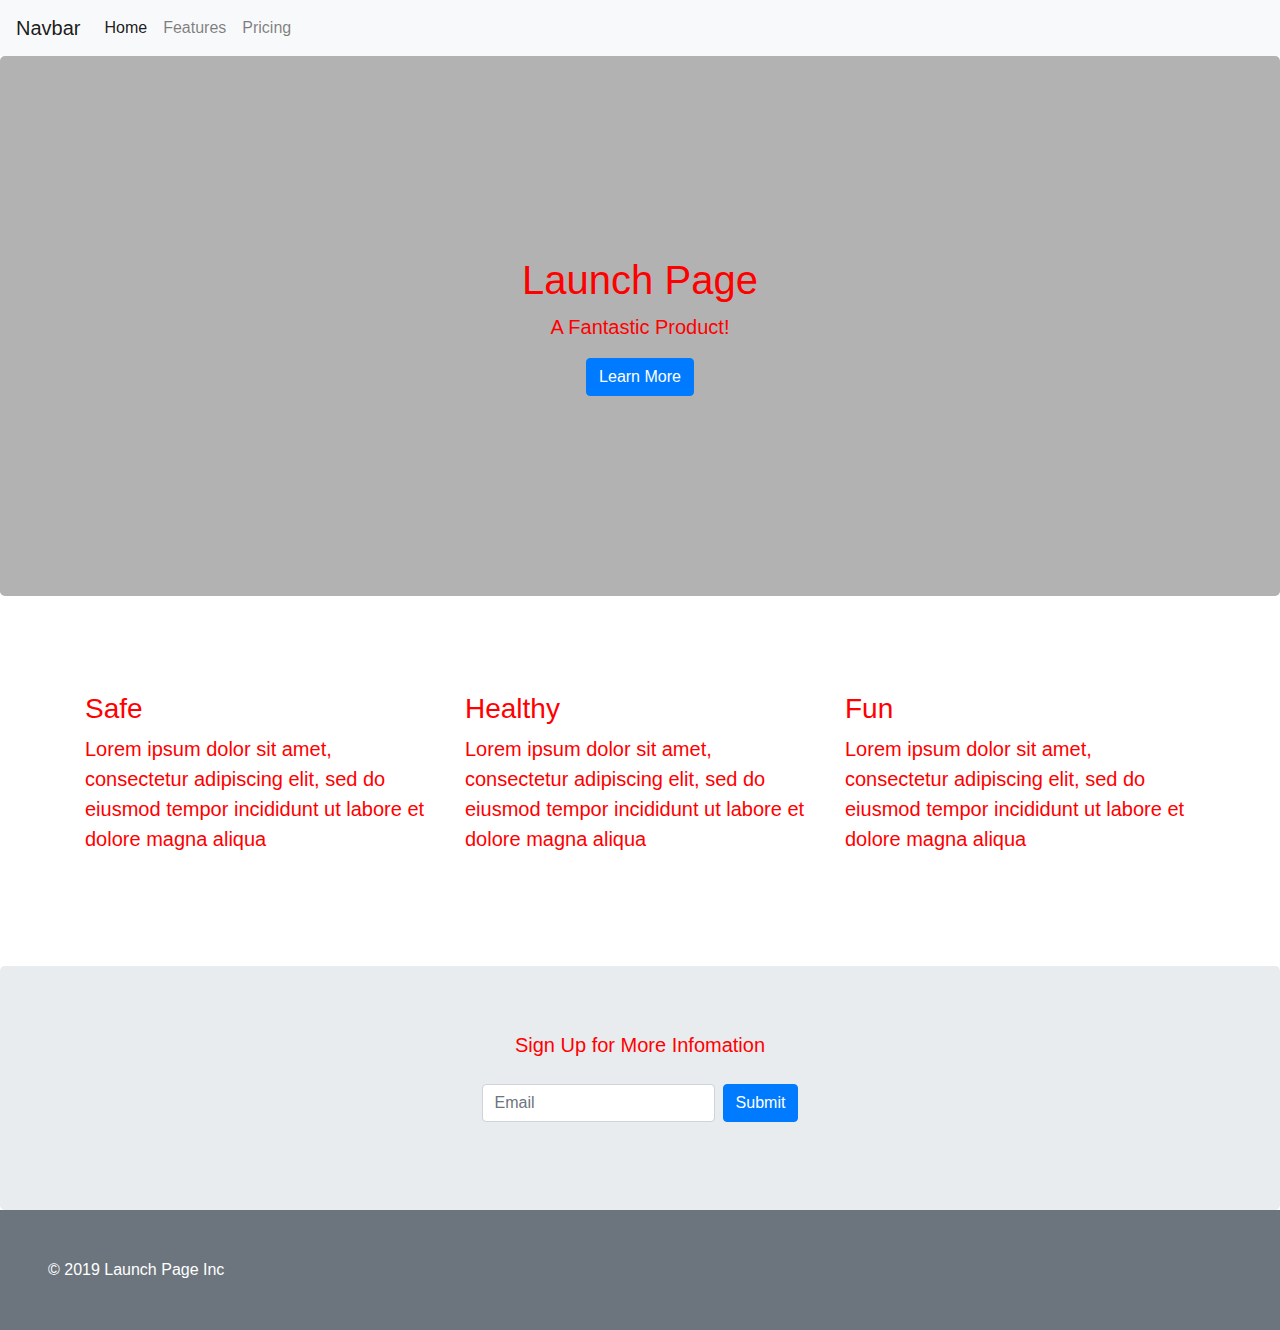
==== index.html @ 422bd471 "hey" ====
<head>
  <meta charset="UTF-8">
  <meta name="viewport" content="width=device-width, initial-scale=1.0">
  <meta http-equiv="X-UA-Compatible" content="ie=edge">
  <title>Document</title>

  <!-- BOOTSTRAP -->
  <link rel="stylesheet" href="https://stackpath.bootstrapcdn.com/bootstrap/4.3.1/css/bootstrap.min.css">
  <!-- BOOTSTRAP THEME -->
  <link rel="stylesheet" href="https://bootswatch.com/4/cerulean/bootstrap.min.css">

  <!-- CUSTOM STYLES -->
  <link rel="stylesheet" href="styles.css">

</head>


<body>

  <!-- NAVBAR -->
  <!-- NAVBAR -->
  <nav class="navbar navbar-expand navbar-light bg-light">
    <a class="navbar-brand" href="#">Navbar</a>
    <div class="navbar-nav">
      <a class="nav-item nav-link active" href="#">Home <span class="sr-only">(current)</span></a>
      <a class="nav-item nav-link" href="#">Features</a>
      <a class="nav-item nav-link" href="#">Pricing</a>
    </div>
  </nav>


  <!-- HERO -->
  <!-- HERO -->
  <div class="jumbotron text-center hero-background-img">
    <h1>Launch Page</h1>
    <p class="lead">A Fantastic Product!</p>
    <a href="#" class="btn btn-primary">Learn More</a>

  </div>


  <!-- BENEFITS -->
  <!-- BENEFITS -->
  <div class="container mb-5 mt-5 pb-5 pt-5">
    <div class="row">
      <div class="col-lg-4">
        <h3>Safe</h3>
        <p class="lead">Lorem ipsum dolor sit amet, consectetur adipiscing elit, sed do eiusmod tempor incididunt ut labore et dolore magna aliqua</p>
      </div>
      <div class="col-lg-4">
        <h3>Healthy</h3>
        <p class="lead">Lorem ipsum dolor sit amet, consectetur adipiscing elit, sed do eiusmod tempor incididunt ut labore et dolore magna aliqua</p>
      </div>
      <div class="col-lg-4">
        <h3>Fun</h3>
        <p class="lead">Lorem ipsum dolor sit amet, consectetur adipiscing elit, sed do eiusmod tempor incididunt ut labore et dolore magna aliqua</p>
      </div>
    </div>
  </div>

  <!-- CALL TO ACTION -->
  <div class="jumbotron text-center mb-0">
    <p class="lead mb-4">Sign Up for More Infomation</p>
    <div class="d-flex justify-content-center">
      <form action="#" class='form-inline'>
        <input type="text" class="form-control mb-2 mr-sm-2" placeholder="Email"/>
        <button type="submit" class="btn btn-primary mb-2">Submit</button>
      </form>
    </div>
  </div>

  <!-- FOOTER -->
  <div class="bg-secondary p-5 text-white">
    &copy; 2019 Launch Page Inc
  </div>

</body>
</html>
---- styles.css ----
body {
  color:red;
}


.navbar {
  padding 1rem;
  background-color: blue;
}

.btn-primary:hover {
 
  color: white;
}

.hero-background-img {
  position: relative;
  background: rgba(0, 0, 0, 0.3); /* If our image is bright, we can tone it down with this darker overlay */
  padding-top:200px;
  padding-bottom:200px;
}

.hero-background-img:after {
  content: "";
  position: absolute;
  background-image: url("https://unsplash.com/photos/ZQprWtq4ZJw");
  background-repeat: no-repeat;
  background-size: cover;
  background-position: center;
  top: 0;
  left: 0;
  right: 0;
  bottom: 0;
  z-index: -1;
  opacity: 0.5; /* Tone the image down further by giving it transparency */
}
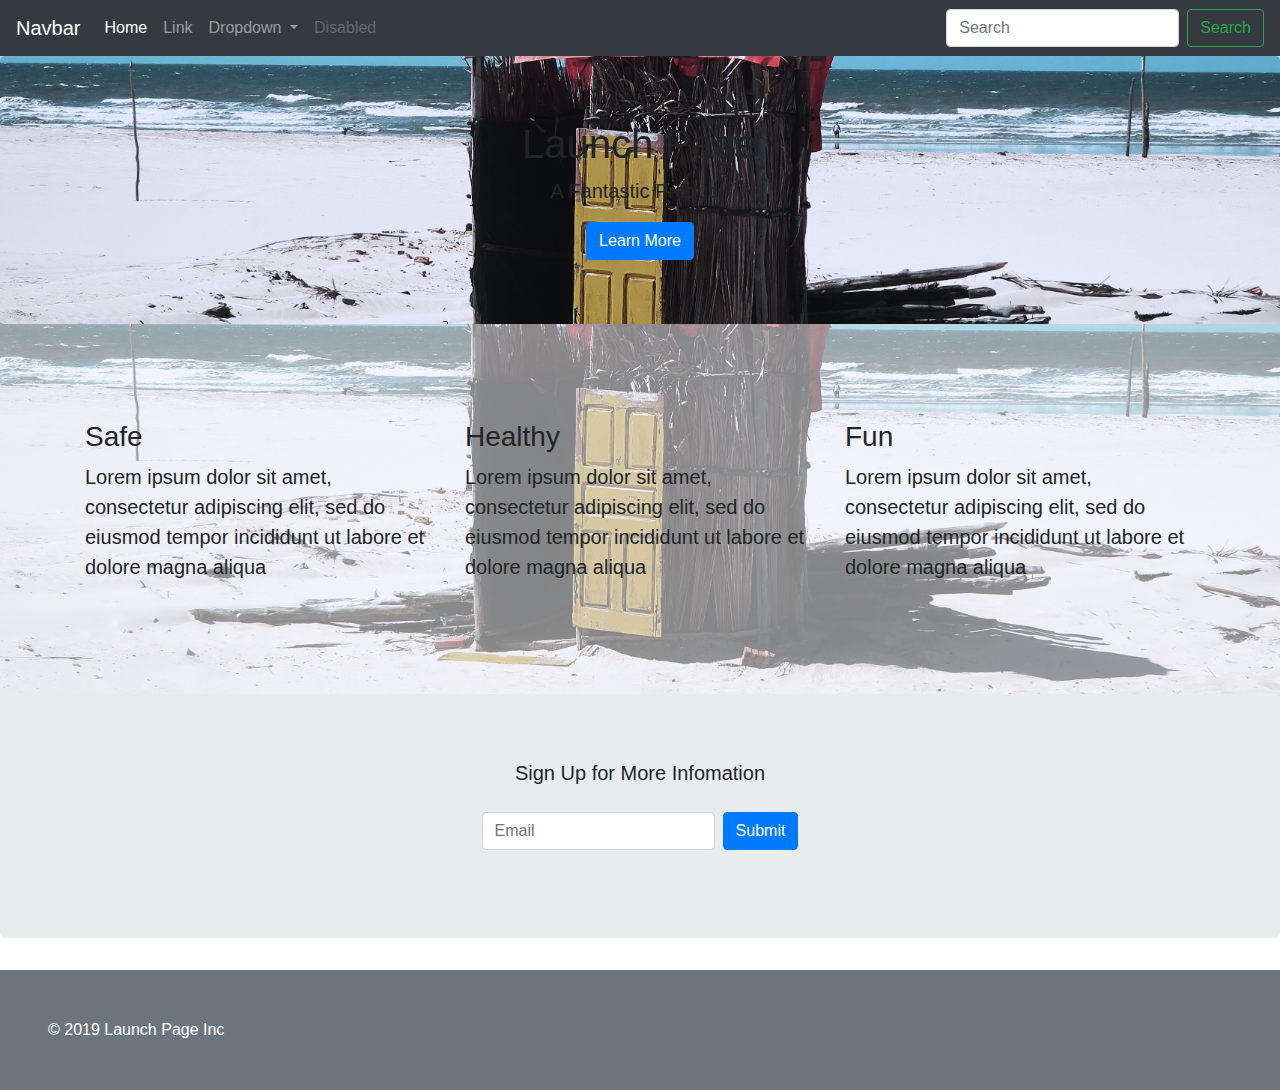
==== commit 1677b2de: "cool" ====
--- a/index.html
+++ b/index.html
@@ -4,6 +4,9 @@
   <meta http-equiv="X-UA-Compatible" content="ie=edge">
   <title>Document</title>
 
+  <script src="https://code.jquery.com/jquery-3.3.1.slim.min.js" integrity="sha384-q8i/X+965DzO0rT7abK41JStQIAqVgRVzpbzo5smXKp4YfRvH+8abtTE1Pi6jizo" crossorigin="anonymous"></script>
+  <script src="https://cdnjs.cloudflare.com/ajax/libs/popper.js/1.14.7/umd/popper.min.js" integrity="sha384-UO2eT0CpHqdSJQ6hJty5KVphtPhzWj9WO1clHTMGa3JDZwrnQq4sF86dIHNDz0W1" crossorigin="anonymous"></script>
+  <script src="https://stackpath.bootstrapcdn.com/bootstrap/4.3.1/js/bootstrap.min.js" integrity="sha384-JjSmVgyd0p3pXB1rRibZUAYoIIy6OrQ6VrjIEaFf/nJGzIxFDsf4x0xIM+B07jRM" crossorigin="anonymous"></script>
   <!-- BOOTSTRAP -->
   <link rel="stylesheet" href="https://stackpath.bootstrapcdn.com/bootstrap/4.3.1/css/bootstrap.min.css">
   <!-- BOOTSTRAP THEME -->
@@ -15,19 +18,47 @@
 </head>
 
 
+
+
 <body>
 
   <!-- NAVBAR -->
   <!-- NAVBAR -->
-  <nav class="navbar navbar-expand navbar-light bg-light">
-    <a class="navbar-brand" href="#">Navbar</a>
-    <div class="navbar-nav">
-      <a class="nav-item nav-link active" href="#">Home <span class="sr-only">(current)</span></a>
-      <a class="nav-item nav-link" href="#">Features</a>
-      <a class="nav-item nav-link" href="#">Pricing</a>
+  <nav class="navbar navbar-expand-lg navbar-dark bg-dark">
+    <a class="navbar-brand" href="/home">Navbar</a>
+    <button class="navbar-toggler" type="button" data-toggle="collapse" data-target="#navbarSupportedContent" aria-controls="navbarSupportedContent" aria-expanded="false" aria-label="Toggle navigation">
+      <span class="navbar-toggler-icon"></span>
+    </button>
+
+    <div class="collapse navbar-collapse" id="navbarSupportedContent">
+      <ul class="navbar-nav mr-auto">
+        <li class="nav-item active">
+          <a class="nav-link" href="#">Home <span class="sr-only">(current)</span></a>
+        </li>
+        <li class="nav-item">
+          <a class="nav-link" href="#">Link</a>
+        </li>
+        <li class="nav-item dropdown">
+          <a class="nav-link dropdown-toggle" href="#" id="navbarDropdown" role="button" data-toggle="dropdown" aria-haspopup="true" aria-expanded="false">
+            Dropdown
+          </a>
+          <div class="dropdown-menu" aria-labelledby="navbarDropdown">
+            <a class="dropdown-item" href="#">Action</a>
+            <a class="dropdown-item" href="#">Another action</a>
+            <div class="dropdown-divider"></div>
+            <a class="dropdown-item" href="#">Something else here</a>
+          </div>
+        </li>
+        <li class="nav-item">
+          <a class="nav-link disabled" href="#" tabindex="-1" aria-disabled="true">Disabled</a>
+        </li>
+      </ul>
+      <form class="form-inline my-2 my-lg-0">
+        <input class="form-control mr-sm-2" type="search" placeholder="Search" aria-label="Search">
+        <button class="btn btn-outline-success my-2 my-sm-0" type="submit">Search</button>
+      </form>
     </div>
   </nav>
-
 
   <!-- HERO -->
   <!-- HERO -->
@@ -37,6 +68,7 @@
     <a href="#" class="btn btn-primary">Learn More</a>
 
   </div>
+
 
 
   <!-- BENEFITS -->
@@ -59,15 +91,16 @@
   </div>
 
   <!-- CALL TO ACTION -->
-  <div class="jumbotron text-center mb-0">
-    <p class="lead mb-4">Sign Up for More Infomation</p>
-    <div class="d-flex justify-content-center">
-      <form action="#" class='form-inline'>
-        <input type="text" class="form-control mb-2 mr-sm-2" placeholder="Email"/>
-        <button type="submit" class="btn btn-primary mb-2">Submit</button>
-      </form>
-    </div>
-  </div>
+ <div class="jumbotron text-center">
+   <p class="lead mb-4">Sign Up for More Infomation</p>
+   <div class="d-flex justify-content-center">
+     <form action="#" class='form-inline'>
+       <input type="text" class="form-control mb-2 mr-sm-2" placeholder="Email"/>
+       <button type="submit" class="btn btn-primary mb-2">Submit</button>
+     </form>
+   </div>
+ </div>
+
 
   <!-- FOOTER -->
   <div class="bg-secondary p-5 text-white">
--- a/styles.css
+++ b/styles.css
@@ -1,6 +1,3 @@
-body {
-  color:red;
-}
 
 
 .navbar {
@@ -9,21 +6,23 @@
 }
 
 .btn-primary:hover {
- 
+
   color: white;
 }
 
+/* styles.css */
+
 .hero-background-img {
-  position: relative;
-  background: rgba(0, 0, 0, 0.3); /* If our image is bright, we can tone it down with this darker overlay */
-  padding-top:200px;
-  padding-bottom:200px;
+  background-image: url("fabio-hanashiro-yp4qpKCUdIE-unsplash.jpg");
+  background-repeat: no-repeat;
+  background-size: cover;
+  background-position: center;
 }
 
 .hero-background-img:after {
   content: "";
   position: absolute;
-  background-image: url("https://unsplash.com/photos/ZQprWtq4ZJw");
+  background-image: url("fabio-hanashiro-yp4qpKCUdIE-unsplash.jpg");
   background-repeat: no-repeat;
   background-size: cover;
   background-position: center;
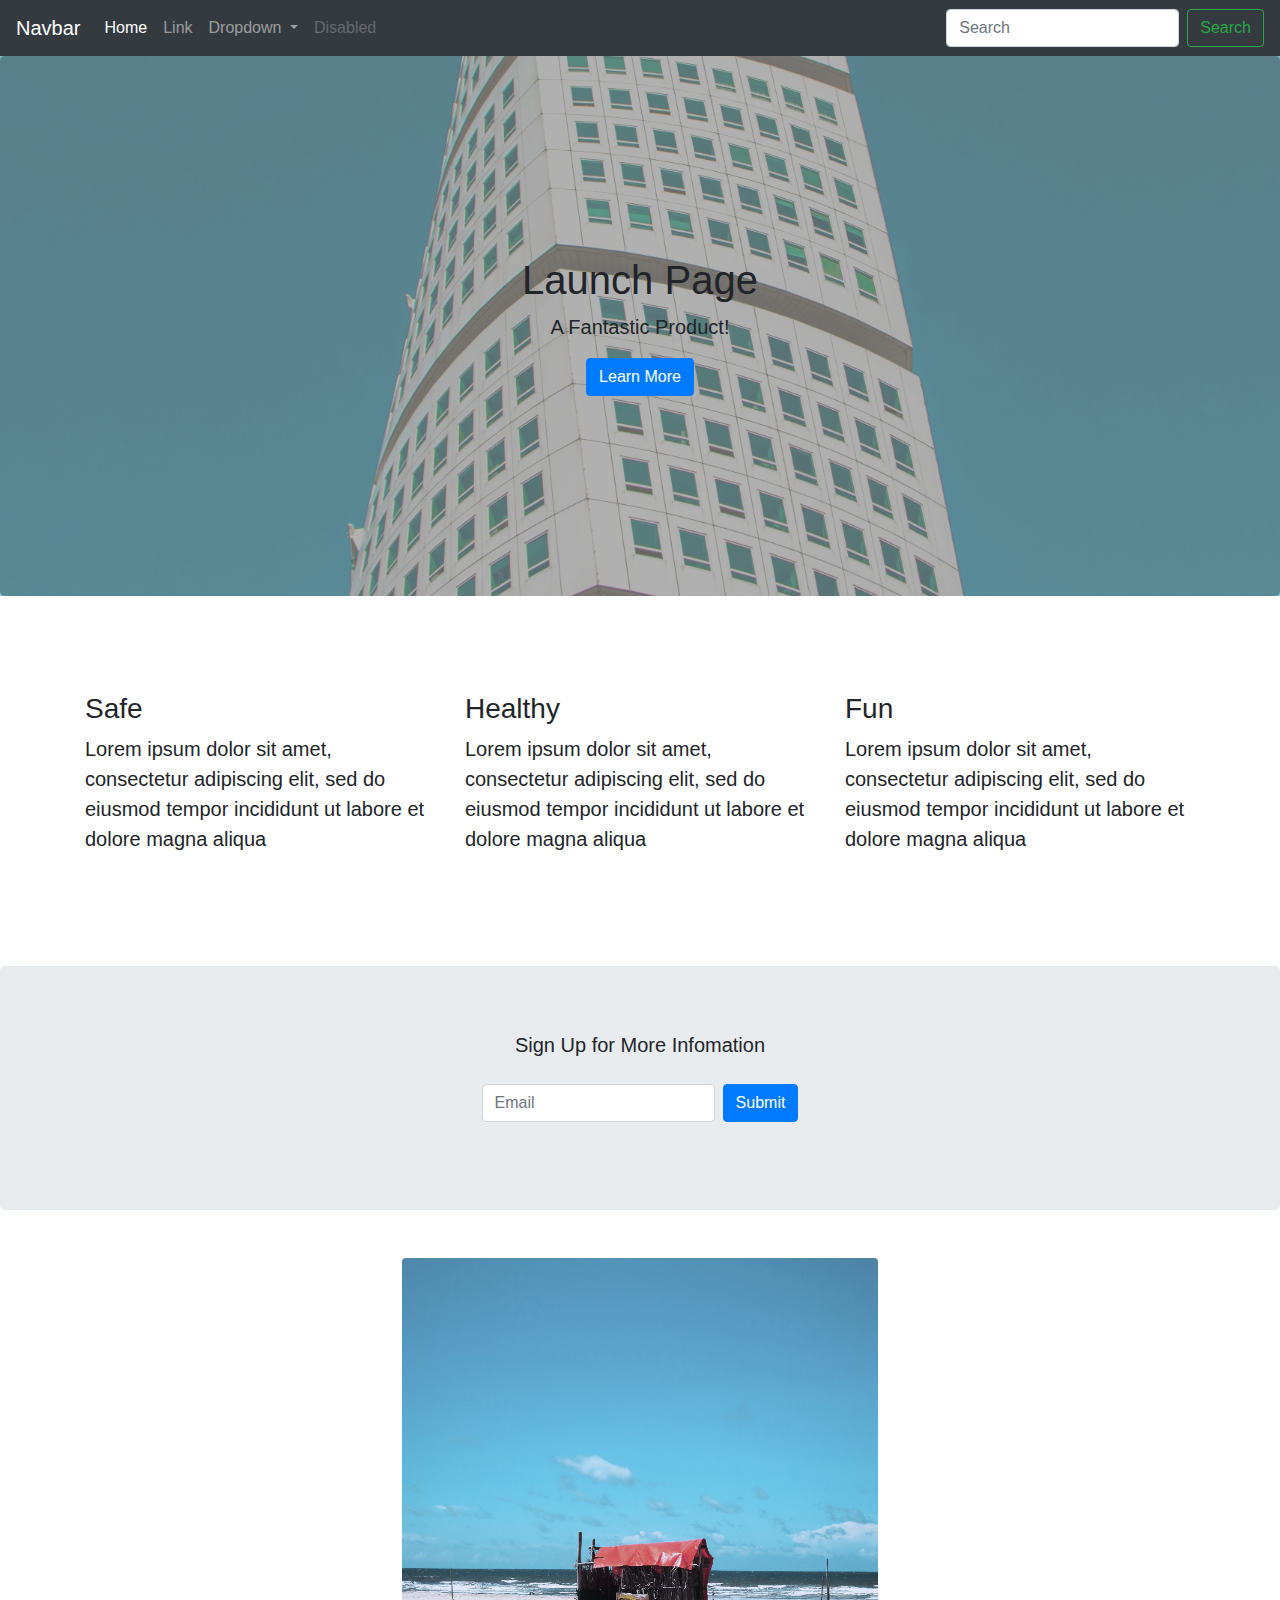
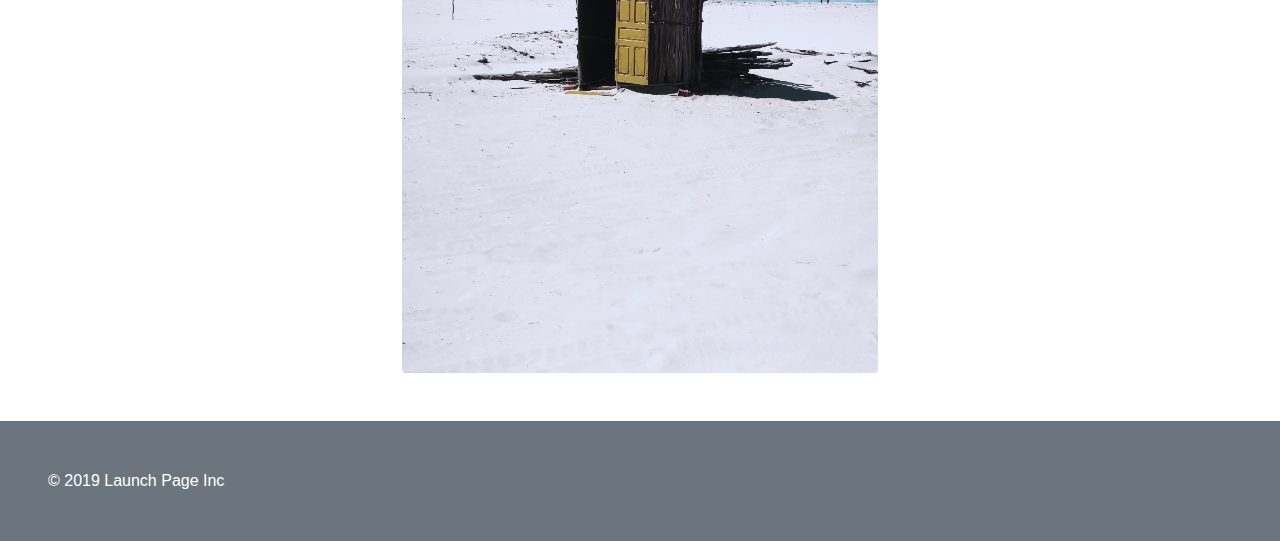
==== commit 373d49da: "ok" ====
--- a/index.html
+++ b/index.html
@@ -90,6 +90,7 @@
     </div>
   </div>
 
+
   <!-- CALL TO ACTION -->
  <div class="jumbotron text-center">
    <p class="lead mb-4">Sign Up for More Infomation</p>
@@ -101,6 +102,17 @@
    </div>
  </div>
 
+ <!-- BENEFITS -->
+ <div class="container mb-5 mt-5">
+   <!-- THE BENEFITS COLUMNS -->
+
+   <div class="row m-5">
+     <div class="col-lg-6 offset-lg-3">
+       <img src="fabio-hanashiro-yp4qpKCUdIE-unsplash.jpg" class="img-fluid rounded">
+     </div>
+   </div>
+ </div>
+
 
   <!-- FOOTER -->
   <div class="bg-secondary p-5 text-white">
--- a/styles.css
+++ b/styles.css
@@ -1,4 +1,3 @@
-
 
 .navbar {
   padding 1rem;
@@ -10,19 +9,17 @@
   color: white;
 }
 
-/* styles.css */
-
 .hero-background-img {
-  background-image: url("fabio-hanashiro-yp4qpKCUdIE-unsplash.jpg");
-  background-repeat: no-repeat;
-  background-size: cover;
-  background-position: center;
+  position: relative;
+  background: rgba(0, 0, 0, 0.3); /* If our image is bright, we can tone it down with this darker overlay */
+  padding-top:200px;
+  padding-bottom:200px;
 }
 
 .hero-background-img:after {
   content: "";
   position: absolute;
-  background-image: url("fabio-hanashiro-yp4qpKCUdIE-unsplash.jpg");
+  background-image: url("nikolin-nikolla-IETzdugrypk-unsplash.jpg");
   background-repeat: no-repeat;
   background-size: cover;
   background-position: center;
